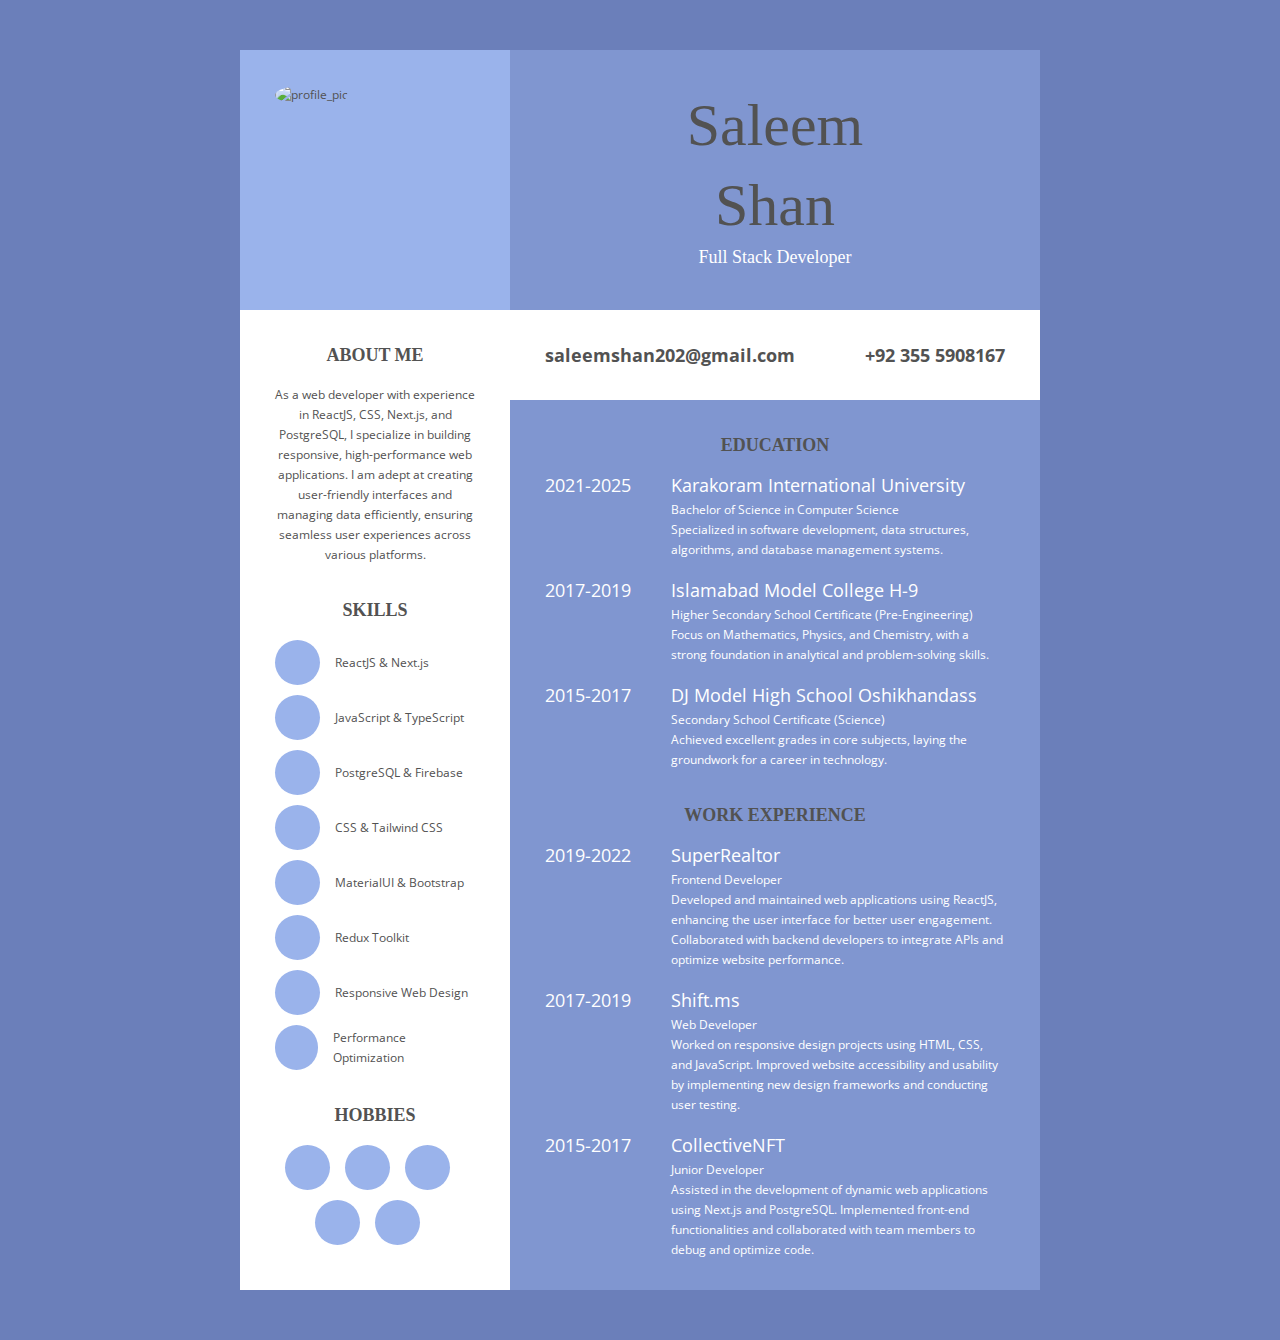
==== index.html @ 856af11c "initial commit" ====
<!DOCTYPE html>
<html>
<head>
	<title>How to create the Resume Template Design Using HTML and CSS</title>
	<link rel="stylesheet" type="text/css" href="styles.css">
	<script src="https://kit.fontawesome.com/3ef3559250.js" crossorigin="anonymous"></script>
</head>
<body>

<section class="resume">
	<div class="resume_left">
	    <div class="r_profile_pic">
	      <img style="border-radius: 50%;" src="https://media.licdn.com/dms/image/D5603AQGXGPrRjBNc3A/profile-displayphoto-shrink_400_400/0/1686807869283?e=2147483647&v=beta&t=QPk2McORWsrGpoildqq9L4OPhO9H5tI8ctbR7ktDbUw" alt="profile_pic">
	    </div>
	    <div class="r_left_sub">
	      <div class="r_aboutme">
	        <h2>About me</h2>
	        <p>As a web developer with experience in ReactJS, CSS, Next.js, and PostgreSQL, I specialize in building responsive, high-performance web applications. I am adept at creating user-friendly interfaces and managing data efficiently, ensuring seamless user experiences across various platforms.</p>
	      </div>
		  <div class="r_skills">
			<h2>Skills</h2>
			<ul>
			  <li>
				<p><i class="fa-solid fa-code"></i></p>
				<p>ReactJS & Next.js</p>
			  </li>
			  <li>
				<p><i class="fa-solid fa-code"></i></p>
				<p>JavaScript & TypeScript</p>
			  </li>
			  <li>
				<p><i class="fa-solid fa-database"></i></p>
				<p>PostgreSQL & Firebase</p>
			  </li>
			  <li>
				<p><i class="fa-solid fa-css3-alt"></i></p>
				<p>CSS & Tailwind CSS</p>
			  </li>
			  <li>
				<p><i class="fa-solid fa-paint-brush"></i></p>
				<p>MaterialUI & Bootstrap</p>
			  </li>
			  <li>
				<p><i class="fa-solid fa-sync-alt"></i></p>
				<p>Redux Toolkit</p>
			  </li>
		
			  <li>
				<p><i class="fa-solid fa-laptop-code"></i></p>
				<p>Responsive Web Design</p>
			  </li>
			  <li>
				<p><i class="fa-solid fa-chart-line"></i></p>
				<p>Performance Optimization</p>
			  </li>
			</ul>
		  </div>
		  
	      <div class="r_hobbies">
	        <h2>Hobbies</h2>
	        <ul>
	          <li>
	            <p><i class="fa-solid fa-football"></i></p>
	          </li>
	          <li>
	            <p><i class="fa-solid fa-plant-wilt"></i></p>
	          </li>
	          <li>
	            <p><i class="fa-solid fa-book"></i></p>
	          </li>
	          <li>
	            <p><i class="fa-solid fa-bicycle"></i></p>
	          </li>
	          <li>
	            <p><i class="fa-solid fa-chess"></i></p>
	          </li>
	        </ul>
	      </div>
	    </div>
	</div>
	<div class="resume_right">
	    <div class="r_namerole">
	      <p>Saleem</p>
	      <p>Shan</p>
	      <p class="role">Full Stack Developer</p>
	    </div>
	    <div class="r_info">
	      <ul>
	        <li>
	          <p>saleemshan202@gmail.com</p>
	        </li>
	        <li>
	          <p>+92 355 5908167</p>
	        </li>
	      </ul>
	    </div>
	    <div class="r_right_sub">
			<div class="r_education">
				<h2>Education</h2>
				<ul>
				  <li>
					<div class="r_ed_left">
					  <p>2021-2025</p>
					</div>
					<div class="r_ed_right">
					  <p>Karakoram International University</p>
					  <p>Bachelor of Science in Computer Science</p>
					  <p>Specialized in software development, data structures, algorithms, and database management systems.</p>
					</div>
				  </li>
				  <li>
					<div class="r_ed_left">
					  <p>2017-2019</p>
					</div>
					<div class="r_ed_right">
					  <p>Islamabad Model College H-9</p>
					  <p>Higher Secondary School Certificate (Pre-Engineering)</p>
					  <p>Focus on Mathematics, Physics, and Chemistry, with a strong foundation in analytical and problem-solving skills.</p>
					</div>
				  </li>
				  <li>
					<div class="r_ed_left">
					  <p>2015-2017</p>
					</div>
					<div class="r_ed_right">
					  <p>DJ Model High School Oshikhandass</p>
					  <p>Secondary School Certificate (Science)</p>
					  <p>Achieved excellent grades in core subjects, laying the groundwork for a career in technology.</p>
					</div>
				  </li>
				</ul>
			  </div>
			  
			  <div class="r_jobs">
				<h2>Work Experience</h2>
				<ul>
				  <li>
					<div class="r_ed_left">
					  <p>2019-2022</p>
					</div>
					<div class="r_ed_right">
					  <p>SuperRealtor</p>
					  <p>Frontend Developer</p>
					  <p>Developed and maintained web applications using ReactJS, enhancing the user interface for better user engagement. Collaborated with backend developers to integrate APIs and optimize website performance.</p>
					</div>
				  </li>
				  <li>
					<div class="r_ed_left">
					  <p>2017-2019</p>
					</div>
					<div class="r_ed_right">
					  <p>Shift.ms</p>
					  <p>Web Developer</p>
					  <p>Worked on responsive design projects using HTML, CSS, and JavaScript. Improved website accessibility and usability by implementing new design frameworks and conducting user testing.</p>
					</div>
				  </li>
				  <li>
					<div class="r_ed_left">
					  <p>2015-2017</p>
					</div>
					<div class="r_ed_right">
					  <p>CollectiveNFT</p>
					  <p>Junior Developer</p>
					  <p>Assisted in the development of dynamic web applications using Next.js and PostgreSQL. Implemented front-end functionalities and collaborated with team members to debug and optimize code.</p>
					</div>
				  </li>
				</ul>
			  </div>
			  
	    </div>
	</div>
</section>

</body>
</html>
---- styles.css ----
@import url("https://fonts.googleapis.com/css2?family=Calligraffitti&family=Open+Sans:wght@400;700&display=swap");

:root {
  --bg-clr: #6b7fba;
  --white: #fff;
  --rleft-bg: #9ab3eb;
  --rright-bg: #8096d0;
  --primary-text-clr: #525252;
}

* {
  margin: 0;
  padding: 0;
  box-sizing: border-box;
  list-style: none;
  font-family: "Open Sans", sans-serif;
}

body {
  background: var(--bg-clr);
  font-size: 12px;
  line-height: 20px;
  color: var(--primary-text-clr);
  padding: 0 20px;
}

h2 {
  font-family: "Calligraffitti", cursive;
  text-transform: uppercase;
  text-align: center;
  margin-bottom: 20px;
}

.resume {
  width: 800px;
  max-width: 100%;
  height: auto;
  display: flex;
  margin: 50px auto;
  background: var(--white);
}

.resume .resume_left {
  width: 270px;
}

.resume .resume_right {
  background: var(--rright-bg);
  width: calc(800px - 270px);
}

.resume_left .r_profile_pic,
.resume_right .r_namerole {
  width: 100%;
  height: 260px;
  padding: 35px;
}

.resume_left .r_profile_pic {
  background: var(--rleft-bg);
}

.resume_left .r_profile_pic img {
  width: 100%;
}

.resume_left .r_left_sub {
  padding: 35px;
}

.resume_left .r_left_sub > div:not(:last-child),
.resume_right .r_right_sub > div:not(:last-child) {
  margin-bottom: 35px;
}

.resume_left .r_aboutme p {
  text-align: center;
}

.resume_left .r_skills ul li,
.resume_left .r_skills ul li p:first-child,
.resume_left .r_hobbies ul li p:first-child {
  display: flex;
  align-items: center;
}

.resume_left .r_skills ul li:not(:last-child) {
  margin-bottom: 10px;
}

.resume_left .r_skills ul li p:first-child,
.resume_left .r_hobbies ul li p:first-child {
  width: 45px;
  height: 45px;
  background: var(--rleft-bg);
  margin-right: 15px;
  border-radius: 50%;
  justify-content: center;
  font-size: 14px;
  color: var(--white);
}

.resume_left .r_hobbies ul {
  display: flex;
  justify-content: center;
  flex-wrap: wrap;
}

.resume_left .r_hobbies ul li {
  margin-bottom: 10px;
}

.resume_left .r_hobbies ul li p:hover {
  background: var(--rright-bg);
}

.resume_right .r_namerole p {
  font-family: "Calligraffitti", cursive;
  font-size: 60px;
  line-height: 80px;
  text-align: center;
}

.resume_right .r_namerole p:last-child {
  font-size: 18px;
  line-height: 24px;
  color: var(--white);
}

.resume_right .r_info {
  padding: 35px;
  background: var(--white);
}

.resume_right .r_info ul {
  display: flex;
  justify-content: space-between;
}

.resume_right .r_info p {
  font-weight: 700;
  font-size: 18px;
}

.resume_right .r_right_sub {
  padding: 35px;
  padding-bottom: 0;
}

.resume_right .r_right_sub p {
  color: var(--white);
}

.resume_right .r_right_sub ul li {
  display: flex;
  margin-bottom: 20px;
}

.resume_right .r_right_sub ul li div:first-child {
  width: 25%;
  margin-right: 15px;
}

.resume_right .r_right_sub ul li div:last-child {
  width: 75%;
}

.resume_right .r_right_sub p:first-child {
  font-size: 18px;
  margin-bottom: 5px;
}
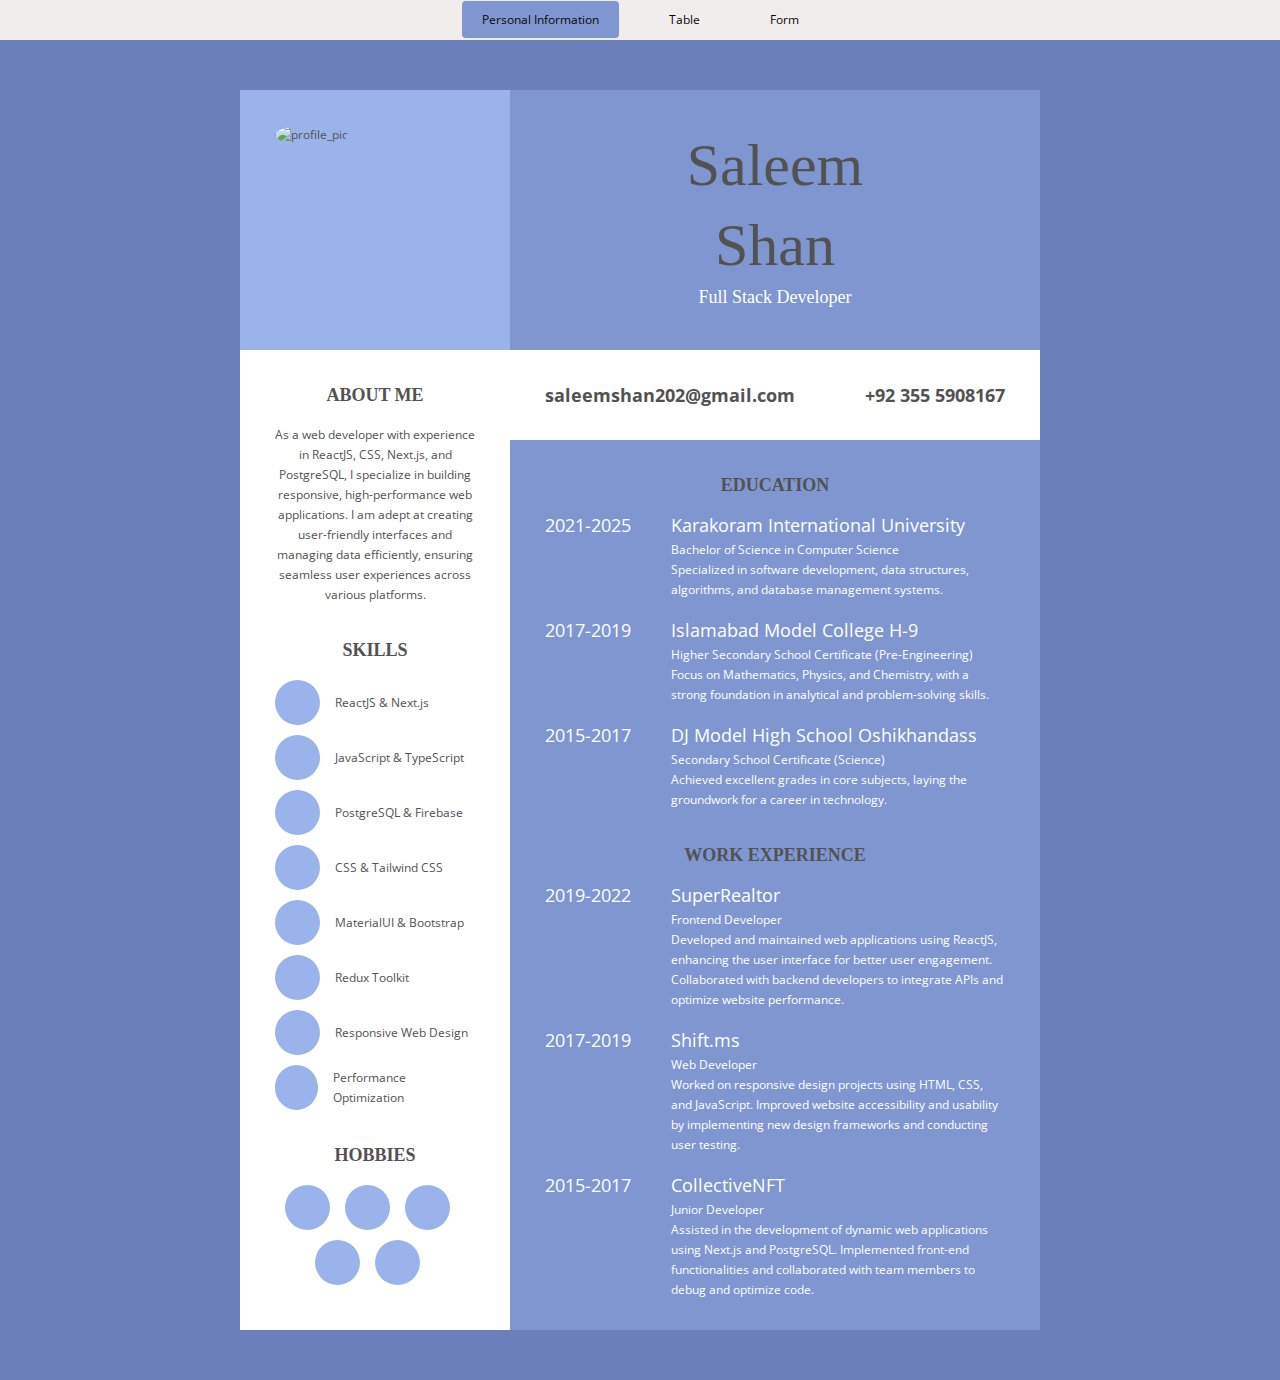
==== commit ff8eb49a: "feat:ui refinements" ====
--- a/index.html
+++ b/index.html
@@ -1,175 +1,224 @@
 <!DOCTYPE html>
 <html>
-<head>
-	<title>How to create the Resume Template Design Using HTML and CSS</title>
-	<link rel="stylesheet" type="text/css" href="styles.css">
-	<script src="https://kit.fontawesome.com/3ef3559250.js" crossorigin="anonymous"></script>
-</head>
-<body>
-
-<section class="resume">
-	<div class="resume_left">
-	    <div class="r_profile_pic">
-	      <img style="border-radius: 50%;" src="https://media.licdn.com/dms/image/D5603AQGXGPrRjBNc3A/profile-displayphoto-shrink_400_400/0/1686807869283?e=2147483647&v=beta&t=QPk2McORWsrGpoildqq9L4OPhO9H5tI8ctbR7ktDbUw" alt="profile_pic">
-	    </div>
-	    <div class="r_left_sub">
-	      <div class="r_aboutme">
-	        <h2>About me</h2>
-	        <p>As a web developer with experience in ReactJS, CSS, Next.js, and PostgreSQL, I specialize in building responsive, high-performance web applications. I am adept at creating user-friendly interfaces and managing data efficiently, ensuring seamless user experiences across various platforms.</p>
-	      </div>
-		  <div class="r_skills">
-			<h2>Skills</h2>
-			<ul>
-			  <li>
-				<p><i class="fa-solid fa-code"></i></p>
-				<p>ReactJS & Next.js</p>
-			  </li>
-			  <li>
-				<p><i class="fa-solid fa-code"></i></p>
-				<p>JavaScript & TypeScript</p>
-			  </li>
-			  <li>
-				<p><i class="fa-solid fa-database"></i></p>
-				<p>PostgreSQL & Firebase</p>
-			  </li>
-			  <li>
-				<p><i class="fa-solid fa-css3-alt"></i></p>
-				<p>CSS & Tailwind CSS</p>
-			  </li>
-			  <li>
-				<p><i class="fa-solid fa-paint-brush"></i></p>
-				<p>MaterialUI & Bootstrap</p>
-			  </li>
-			  <li>
-				<p><i class="fa-solid fa-sync-alt"></i></p>
-				<p>Redux Toolkit</p>
-			  </li>
-		
-			  <li>
-				<p><i class="fa-solid fa-laptop-code"></i></p>
-				<p>Responsive Web Design</p>
-			  </li>
-			  <li>
-				<p><i class="fa-solid fa-chart-line"></i></p>
-				<p>Performance Optimization</p>
-			  </li>
-			</ul>
-		  </div>
-		  
-	      <div class="r_hobbies">
-	        <h2>Hobbies</h2>
-	        <ul>
-	          <li>
-	            <p><i class="fa-solid fa-football"></i></p>
-	          </li>
-	          <li>
-	            <p><i class="fa-solid fa-plant-wilt"></i></p>
-	          </li>
-	          <li>
-	            <p><i class="fa-solid fa-book"></i></p>
-	          </li>
-	          <li>
-	            <p><i class="fa-solid fa-bicycle"></i></p>
-	          </li>
-	          <li>
-	            <p><i class="fa-solid fa-chess"></i></p>
-	          </li>
-	        </ul>
-	      </div>
-	    </div>
-	</div>
-	<div class="resume_right">
-	    <div class="r_namerole">
-	      <p>Saleem</p>
-	      <p>Shan</p>
-	      <p class="role">Full Stack Developer</p>
-	    </div>
-	    <div class="r_info">
-	      <ul>
-	        <li>
-	          <p>saleemshan202@gmail.com</p>
-	        </li>
-	        <li>
-	          <p>+92 355 5908167</p>
-	        </li>
-	      </ul>
-	    </div>
-	    <div class="r_right_sub">
-			<div class="r_education">
-				<h2>Education</h2>
-				<ul>
-				  <li>
-					<div class="r_ed_left">
-					  <p>2021-2025</p>
-					</div>
-					<div class="r_ed_right">
-					  <p>Karakoram International University</p>
-					  <p>Bachelor of Science in Computer Science</p>
-					  <p>Specialized in software development, data structures, algorithms, and database management systems.</p>
-					</div>
-				  </li>
-				  <li>
-					<div class="r_ed_left">
-					  <p>2017-2019</p>
-					</div>
-					<div class="r_ed_right">
-					  <p>Islamabad Model College H-9</p>
-					  <p>Higher Secondary School Certificate (Pre-Engineering)</p>
-					  <p>Focus on Mathematics, Physics, and Chemistry, with a strong foundation in analytical and problem-solving skills.</p>
-					</div>
-				  </li>
-				  <li>
-					<div class="r_ed_left">
-					  <p>2015-2017</p>
-					</div>
-					<div class="r_ed_right">
-					  <p>DJ Model High School Oshikhandass</p>
-					  <p>Secondary School Certificate (Science)</p>
-					  <p>Achieved excellent grades in core subjects, laying the groundwork for a career in technology.</p>
-					</div>
-				  </li>
-				</ul>
-			  </div>
-			  
-			  <div class="r_jobs">
-				<h2>Work Experience</h2>
-				<ul>
-				  <li>
-					<div class="r_ed_left">
-					  <p>2019-2022</p>
-					</div>
-					<div class="r_ed_right">
-					  <p>SuperRealtor</p>
-					  <p>Frontend Developer</p>
-					  <p>Developed and maintained web applications using ReactJS, enhancing the user interface for better user engagement. Collaborated with backend developers to integrate APIs and optimize website performance.</p>
-					</div>
-				  </li>
-				  <li>
-					<div class="r_ed_left">
-					  <p>2017-2019</p>
-					</div>
-					<div class="r_ed_right">
-					  <p>Shift.ms</p>
-					  <p>Web Developer</p>
-					  <p>Worked on responsive design projects using HTML, CSS, and JavaScript. Improved website accessibility and usability by implementing new design frameworks and conducting user testing.</p>
-					</div>
-				  </li>
-				  <li>
-					<div class="r_ed_left">
-					  <p>2015-2017</p>
-					</div>
-					<div class="r_ed_right">
-					  <p>CollectiveNFT</p>
-					  <p>Junior Developer</p>
-					  <p>Assisted in the development of dynamic web applications using Next.js and PostgreSQL. Implemented front-end functionalities and collaborated with team members to debug and optimize code.</p>
-					</div>
-				  </li>
-				</ul>
-			  </div>
-			  
-	    </div>
-	</div>
-</section>
-
-</body>
-</html>+  <head>
+    <title>How to create the Resume Template Design Using HTML and CSS</title>
+    <link rel="stylesheet" type="text/css" href="styles.css" />
+    <script
+      src="https://kit.fontawesome.com/3ef3559250.js"
+      crossorigin="anonymous"
+    ></script>
+  </head>
+  <body>
+    <section>
+      <nav class="navbar">
+        <ul class="nav-list">
+          <li class="nav-item">
+            <a style="background-color: #8096d0" href="/index.html"
+              >Personal Information</a
+            >
+          </li>
+          <li class="nav-item"><a href="/table.html">Table</a></li>
+          <li class="nav-item"><a href="/form.html">Form</a></li>
+        </ul>
+      </nav>
+
+      <div class="resume">
+        <div class="resume_left">
+          <div class="r_profile_pic">
+            <img
+              style="border-radius: 50%"
+              src="https://media.licdn.com/dms/image/D5603AQGXGPrRjBNc3A/profile-displayphoto-shrink_400_400/0/1686807869283?e=2147483647&v=beta&t=QPk2McORWsrGpoildqq9L4OPhO9H5tI8ctbR7ktDbUw"
+              alt="profile_pic"
+            />
+          </div>
+          <div class="r_left_sub">
+            <div class="r_aboutme">
+              <h2>About me</h2>
+              <p>
+                As a web developer with experience in ReactJS, CSS, Next.js, and
+                PostgreSQL, I specialize in building responsive,
+                high-performance web applications. I am adept at creating
+                user-friendly interfaces and managing data efficiently, ensuring
+                seamless user experiences across various platforms.
+              </p>
+            </div>
+            <div class="r_skills">
+              <h2>Skills</h2>
+              <ul>
+                <li>
+                  <p><i class="fa-solid fa-code"></i></p>
+                  <p>ReactJS & Next.js</p>
+                </li>
+                <li>
+                  <p><i class="fa-solid fa-code"></i></p>
+                  <p>JavaScript & TypeScript</p>
+                </li>
+                <li>
+                  <p><i class="fa-solid fa-database"></i></p>
+                  <p>PostgreSQL & Firebase</p>
+                </li>
+                <li>
+                  <p><i class="fa-solid fa-css3-alt"></i></p>
+                  <p>CSS & Tailwind CSS</p>
+                </li>
+                <li>
+                  <p><i class="fa-solid fa-paint-brush"></i></p>
+                  <p>MaterialUI & Bootstrap</p>
+                </li>
+                <li>
+                  <p><i class="fa-solid fa-sync-alt"></i></p>
+                  <p>Redux Toolkit</p>
+                </li>
+
+                <li>
+                  <p><i class="fa-solid fa-laptop-code"></i></p>
+                  <p>Responsive Web Design</p>
+                </li>
+                <li>
+                  <p><i class="fa-solid fa-chart-line"></i></p>
+                  <p>Performance Optimization</p>
+                </li>
+              </ul>
+            </div>
+
+            <div class="r_hobbies">
+              <h2>Hobbies</h2>
+              <ul>
+                <li>
+                  <p><i class="fa-solid fa-football"></i></p>
+                </li>
+                <li>
+                  <p><i class="fa-solid fa-plant-wilt"></i></p>
+                </li>
+                <li>
+                  <p><i class="fa-solid fa-book"></i></p>
+                </li>
+                <li>
+                  <p><i class="fa-solid fa-bicycle"></i></p>
+                </li>
+                <li>
+                  <p><i class="fa-solid fa-chess"></i></p>
+                </li>
+              </ul>
+            </div>
+          </div>
+        </div>
+        <div class="resume_right">
+          <div class="r_namerole">
+            <p>Saleem</p>
+            <p>Shan</p>
+            <p class="role">Full Stack Developer</p>
+          </div>
+          <div class="r_info">
+            <ul>
+              <li>
+                <p>saleemshan202@gmail.com</p>
+              </li>
+              <li>
+                <p>+92 355 5908167</p>
+              </li>
+            </ul>
+          </div>
+          <div class="r_right_sub">
+            <div class="r_education">
+              <h2>Education</h2>
+              <ul>
+                <li>
+                  <div class="r_ed_left">
+                    <p>2021-2025</p>
+                  </div>
+                  <div class="r_ed_right">
+                    <p>Karakoram International University</p>
+                    <p>Bachelor of Science in Computer Science</p>
+                    <p>
+                      Specialized in software development, data structures,
+                      algorithms, and database management systems.
+                    </p>
+                  </div>
+                </li>
+                <li>
+                  <div class="r_ed_left">
+                    <p>2017-2019</p>
+                  </div>
+                  <div class="r_ed_right">
+                    <p>Islamabad Model College H-9</p>
+                    <p>Higher Secondary School Certificate (Pre-Engineering)</p>
+                    <p>
+                      Focus on Mathematics, Physics, and Chemistry, with a
+                      strong foundation in analytical and problem-solving
+                      skills.
+                    </p>
+                  </div>
+                </li>
+                <li>
+                  <div class="r_ed_left">
+                    <p>2015-2017</p>
+                  </div>
+                  <div class="r_ed_right">
+                    <p>DJ Model High School Oshikhandass</p>
+                    <p>Secondary School Certificate (Science)</p>
+                    <p>
+                      Achieved excellent grades in core subjects, laying the
+                      groundwork for a career in technology.
+                    </p>
+                  </div>
+                </li>
+              </ul>
+            </div>
+
+            <div class="r_jobs">
+              <h2>Work Experience</h2>
+              <ul>
+                <li>
+                  <div class="r_ed_left">
+                    <p>2019-2022</p>
+                  </div>
+                  <div class="r_ed_right">
+                    <p>SuperRealtor</p>
+                    <p>Frontend Developer</p>
+                    <p>
+                      Developed and maintained web applications using ReactJS,
+                      enhancing the user interface for better user engagement.
+                      Collaborated with backend developers to integrate APIs and
+                      optimize website performance.
+                    </p>
+                  </div>
+                </li>
+                <li>
+                  <div class="r_ed_left">
+                    <p>2017-2019</p>
+                  </div>
+                  <div class="r_ed_right">
+                    <p>Shift.ms</p>
+                    <p>Web Developer</p>
+                    <p>
+                      Worked on responsive design projects using HTML, CSS, and
+                      JavaScript. Improved website accessibility and usability
+                      by implementing new design frameworks and conducting user
+                      testing.
+                    </p>
+                  </div>
+                </li>
+                <li>
+                  <div class="r_ed_left">
+                    <p>2015-2017</p>
+                  </div>
+                  <div class="r_ed_right">
+                    <p>CollectiveNFT</p>
+                    <p>Junior Developer</p>
+                    <p>
+                      Assisted in the development of dynamic web applications
+                      using Next.js and PostgreSQL. Implemented front-end
+                      functionalities and collaborated with team members to
+                      debug and optimize code.
+                    </p>
+                  </div>
+                </li>
+              </ul>
+            </div>
+          </div>
+        </div>
+      </div>
+    </section>
+  </body>
+</html>
--- a/styles.css
+++ b/styles.css
@@ -21,7 +21,37 @@
   font-size: 12px;
   line-height: 20px;
   color: var(--primary-text-clr);
-  padding: 0 20px;
+  /* padding: 0 20px; */
+}
+
+.navbar {
+  background-color: #f1eded;
+  padding: 10px;
+  display: flex;
+  justify-content: center;
+}
+
+.nav-list {
+  list-style: none;
+  margin: 0;
+  padding: 0;
+  display: flex;
+}
+
+.nav-item {
+  margin: 0 15px;
+}
+
+.nav-item a {
+  color: rgb(10, 9, 9);
+  text-decoration: none;
+  padding: 10px 20px;
+  border-radius: 4px;
+  transition: background-color 0.3s;
+}
+
+.nav-item a:hover {
+  background: var(--rright-bg);
 }
 
 h2 {
